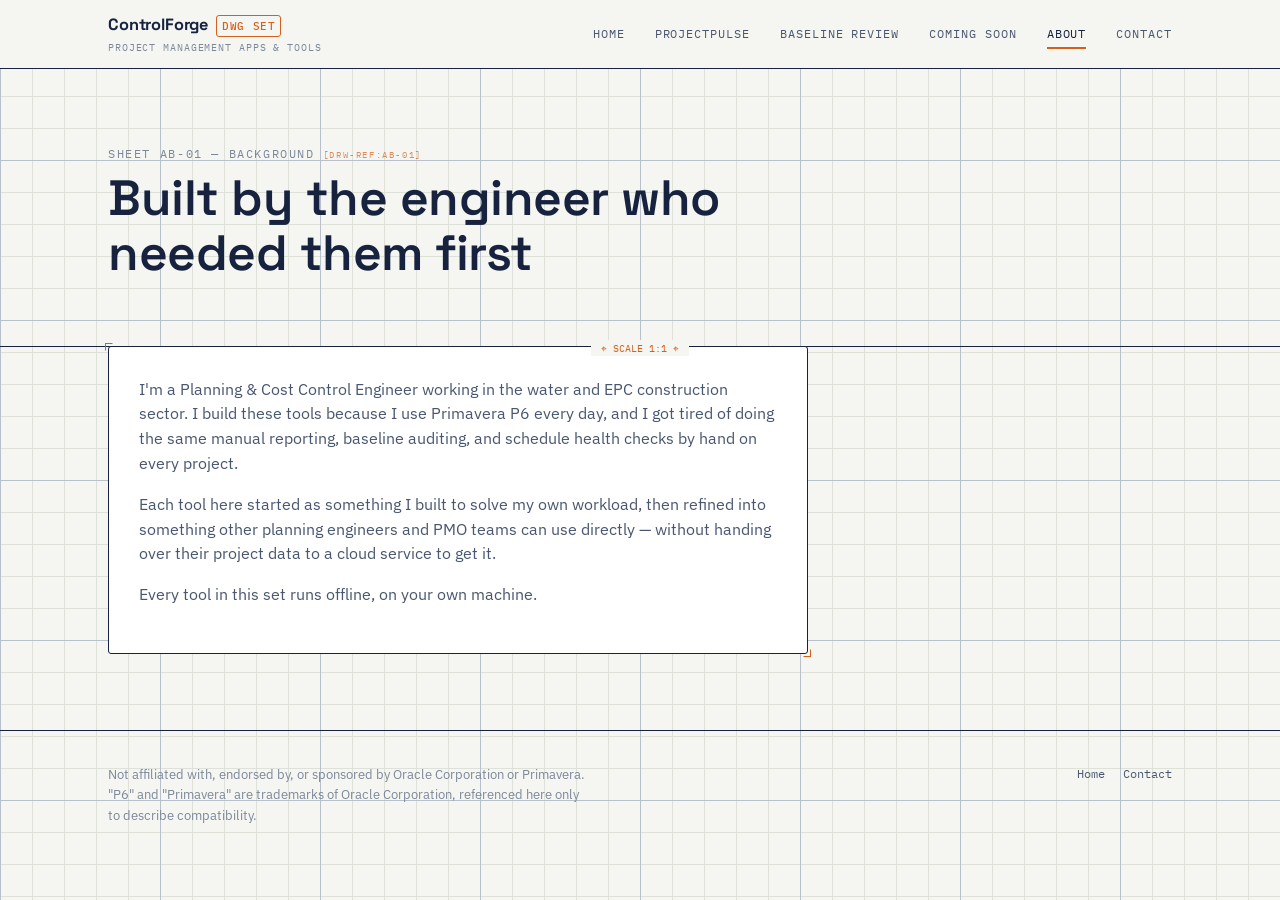
==== about.html @ 37e04826 "Initial commit - ControlForge website v2.0.0" ====
<!doctype html>
<html lang="en">
<head>
<meta charset="utf-8">
<meta name="viewport" content="width=device-width, initial-scale=1">
<title>About — ControlForge</title>
<meta name="description" content="Tools built by a Planning & Cost Control Engineer working in water-sector and EPC construction, for the P6 workload they use every day.">
<link rel="preconnect" href="https://fonts.googleapis.com">
<link rel="preconnect" href="https://fonts.gstatic.com" crossorigin>
<link href="https://fonts.googleapis.com/css2?family=Space+Grotesk:wght@500;600;700&family=IBM+Plex+Sans:wght@400;500;600&family=IBM+Plex+Mono:wght@400;500&display=swap" rel="stylesheet">
<link rel="stylesheet" href="assets/styles.css">

<!-- Google Analytics 4 — Measurement ID G-45PFV7MNN1 -->
<script async src="https://www.googletagmanager.com/gtag/js?id=G-45PFV7MNN1"></script>
<script>
  window.dataLayer = window.dataLayer || [];
  function gtag(){dataLayer.push(arguments);}
  gtag('js', new Date());
  gtag('config', 'G-45PFV7MNN1');
</script>
</head>
<body>

<header class="site-header">
  <div class="wrap">
    <div class="brand">
      <a href="index.html" class="wordmark">ControlForge <span class="dwg">DWG SET</span></a>
      <span class="tagline">Project Management Apps &amp; Tools</span>
    </div>
    <button class="nav-toggle" aria-label="Toggle navigation" aria-expanded="false">MENU</button>
    <nav class="nav">
      <a href="index.html">Home</a>
      <a href="projectpulse.html">ProjectPulse</a>
      <a href="baseline-review.html">Baseline Review</a>
      <a href="coming-soon.html">Coming Soon</a>
      <a href="about.html" aria-current="page">About</a>
      <a href="contact.html">Contact</a>
    </nav>
  </div>
</header>

<section class="hero" style="padding-bottom: 40px;">
  <div class="wrap">
    <span class="eyebrow" data-ref="AB-01">Sheet AB-01 — Background</span>
    <h1 style="max-width:22ch;">Built by the engineer who needed them first</h1>
  </div>
</section>

<section class="section reveal-on-scroll" style="border-top:none; padding-top:0;">
  <div class="wrap">
    <div class="panel" style="max-width:70ch;">
      <p>I'm a Planning &amp; Cost Control Engineer working in the water and EPC construction sector. I build these tools because I use Primavera P6 every day, and I got tired of doing the same manual reporting, baseline auditing, and schedule health checks by hand on every project.</p>
      <p>Each tool here started as something I built to solve my own workload, then refined into something other planning engineers and PMO teams can use directly — without handing over their project data to a cloud service to get it.</p>
      <p>Every tool in this set runs offline, on your own machine.</p>
    </div>
  </div>
</section>

<footer class="site-footer">
  <div class="wrap">
    <p class="footer-legal">Not affiliated with, endorsed by, or sponsored by Oracle Corporation or Primavera. "P6" and "Primavera" are trademarks of Oracle Corporation, referenced here only to describe compatibility.</p>
    <nav class="footer-nav">
      <a href="index.html">Home</a>
      <a href="contact.html">Contact</a>
    </nav>
  </div>
</footer>

<script src="assets/script.js"></script>
</body>
</html>
---- assets/styles.css ----
/* ==========================================================================
   Project Controls Toolkit — design tokens
   Direction: engineering drawing sheet — title blocks, dimension lines,
   grid paper, revision stamps. Built for planning/schedule engineers.
   ========================================================================== */

:root {
  --paper: #f5f6f2;
  --paper-raised: #ffffff;
  --grid-line: #dde1d8;
  --ink: #16223e;
  --ink-soft: #48566f;
  --ink-faint: #7c879a;
  --rule: #b7c0cc;
  --accent: #d4601c;
  --accent-ink: #ffffff;
  --live: #2f6f4e;
  --live-bg: #e7f0ea;
  --flag: #b23a2e;
  --flag-bg: #f6e6e4;
  --dev: #8a6d1f;
  --dev-bg: #f3ecda;

  --display: "Space Grotesk", "IBM Plex Sans", sans-serif;
  --sans: "IBM Plex Sans", sans-serif;
  --mono: "IBM Plex Mono", ui-monospace, monospace;

  --sheet-max: 1120px;
  --radius: 3px;
}

* { box-sizing: border-box; }

html { scroll-behavior: smooth; }

body {
  margin: 0;
  background-color: var(--paper);
  background-image:
    linear-gradient(var(--rule) 1px, transparent 1px),
    linear-gradient(90deg, var(--rule) 1px, transparent 1px),
    linear-gradient(var(--grid-line) 1px, transparent 1px),
    linear-gradient(90deg, var(--grid-line) 1px, transparent 1px);
  background-size: 160px 160px, 160px 160px, 32px 32px, 32px 32px;
  color: var(--ink);
  font-family: var(--sans);
  font-size: 16px;
  line-height: 1.55;
  -webkit-font-smoothing: antialiased;
  position: relative;
}

@media (prefers-reduced-motion: reduce) {
  * { animation: none !important; transition: none !important; scroll-behavior: auto !important; }
}

a { color: inherit; }
img { max-width: 100%; display: block; }

h1, h2, h3, h4 {
  font-family: var(--display);
  font-weight: 600;
  line-height: 1.12;
  margin: 0 0 0.5em;
  letter-spacing: -0.01em;
}

p { margin: 0 0 1em; color: var(--ink-soft); }

.mono { font-family: var(--mono); }

.eyebrow {
  font-family: var(--mono);
  font-size: 0.72rem;
  letter-spacing: 0.14em;
  text-transform: uppercase;
  color: var(--ink-faint);
  display: block;
  margin-bottom: 0.6em;
}

.wrap {
  max-width: var(--sheet-max);
  margin: 0 auto;
  padding: 0 28px;
}

/* -------------------------------------------------------------- header -- */

.site-header {
  border-bottom: 1.5px solid var(--ink);
  background: var(--paper);
  position: sticky;
  top: 0;
  z-index: 40;
}

.site-header .wrap {
  display: flex;
  align-items: center;
  justify-content: space-between;
  min-height: 68px;
  padding-top: 10px;
  padding-bottom: 10px;
}

.brand {
  display: flex;
  flex-direction: column;
  gap: 3px;
}

.tagline {
  font-family: var(--mono);
  font-size: 0.62rem;
  letter-spacing: 0.09em;
  text-transform: uppercase;
  color: var(--ink-faint);
}

.wordmark {
  font-family: var(--display);
  font-weight: 700;
  font-size: 1.02rem;
  text-decoration: none;
  color: var(--ink);
  letter-spacing: -0.01em;
  display: flex;
  align-items: baseline;
  gap: 8px;
}

.wordmark .dwg {
  font-family: var(--mono);
  font-size: 0.66rem;
  font-weight: 500;
  color: var(--accent);
  border: 1px solid var(--accent);
  padding: 2px 5px;
  letter-spacing: 0.06em;
  border-radius: var(--radius);
}

.nav {
  display: flex;
  align-items: center;
  gap: 30px;
}

.nav a {
  font-family: var(--mono);
  font-size: 0.74rem;
  letter-spacing: 0.08em;
  text-transform: uppercase;
  text-decoration: none;
  color: var(--ink-soft);
  padding: 6px 0;
  position: relative;
  transition: color 0.2s ease;
}

.nav a::after {
  content: "";
  position: absolute;
  bottom: 0;
  left: 0;
  width: 100%;
  height: 2px;
  background-color: var(--accent);
  transform: scaleX(0);
  transform-origin: bottom right;
  transition: transform 0.25s cubic-bezier(0.4, 0, 0.2, 1);
}

.nav a:hover {
  color: var(--ink);
}

.nav a:hover::after,
.nav a[aria-current="page"]::after {
  transform: scaleX(1);
  transform-origin: bottom left;
}

.nav a[aria-current="page"] {
  color: var(--ink);
}

.nav-toggle {
  display: none;
  background: none;
  border: 1.5px solid var(--ink);
  border-radius: var(--radius);
  padding: 8px 10px;
  font-family: var(--mono);
  font-size: 0.75rem;
  cursor: pointer;
}

@media (max-width: 760px) {
  .nav-toggle { display: block; }
  .nav {
    position: absolute;
    top: 100%;
    left: 0;
    right: 0;
    background: var(--paper-raised);
    border-bottom: 1.5px solid var(--ink);
    flex-direction: column;
    align-items: flex-start;
    gap: 0;
    padding: 6px 28px 16px;
    display: none;
  }
  .nav.open { display: flex; }
  .nav a { padding: 10px 0; width: 100%; border-bottom: 1px solid var(--grid-line); }
}

/* --------------------------------------------------------- title block -- */
/* the signature element: repurposes a CAD/drawing title block as a status
   strip, carrying real per-page metadata rather than decoration. */

.title-block {
  border-top: 1.5px solid var(--ink);
  border-bottom: 1.5px solid var(--ink);
  background: var(--paper-raised);
}

.title-block .wrap {
  display: grid;
  grid-template-columns: repeat(5, 1fr);
  padding: 0;
}

.tb-cell {
  padding: 12px 18px;
  border-right: 1px solid var(--rule);
}
.tb-cell:last-child { border-right: none; }

.tb-cell .tb-label {
  display: block;
  font-family: var(--mono);
  font-size: 0.62rem;
  letter-spacing: 0.1em;
  text-transform: uppercase;
  color: var(--ink-faint);
  margin-bottom: 4px;
}

.tb-cell .tb-value {
  font-family: var(--mono);
  font-size: 0.86rem;
  color: var(--ink);
}

.status-pill {
  display: inline-flex;
  align-items: center;
  gap: 6px;
  font-family: var(--mono);
  font-size: 0.7rem;
  letter-spacing: 0.06em;
  text-transform: uppercase;
  padding: 2px 8px 3px;
  border-radius: var(--radius);
}
.status-pill.live { background: var(--live-bg); color: var(--live); }
.status-pill.dev { background: var(--dev-bg); color: var(--dev); }
.status-pill::before {
  content: "";
  width: 6px;
  height: 6px;
  border-radius: 50%;
  background: currentColor;
}

@media (max-width: 760px) {
  .title-block .wrap { grid-template-columns: repeat(2, 1fr); }
  .tb-cell:nth-child(odd) { border-right: 1px solid var(--rule); }
}

/* -------------------------------------------------------------- hero  -- */

.hero {
  padding: 76px 0 60px;
  position: relative;
}

.hero-grid {
  display: grid;
  grid-template-columns: 1.15fr 0.85fr;
  gap: 56px;
  align-items: center;
}

@media (max-width: 860px) {
  .hero-grid { grid-template-columns: 1fr; }
}

.hero h1 {
  font-size: clamp(2.1rem, 4.2vw, 3.1rem);
  max-width: 15ch;
}

.hero .lede {
  font-size: 1.08rem;
  max-width: 46ch;
  color: var(--ink-soft);
}

.cta-row {
  display: flex;
  gap: 14px;
  flex-wrap: wrap;
  margin-top: 26px;
}

.btn {
  font-family: var(--mono);
  font-size: 0.8rem;
  letter-spacing: 0.03em;
  text-decoration: none;
  padding: 12px 20px;
  border-radius: var(--radius);
  display: inline-flex;
  align-items: center;
  gap: 8px;
  border: 1.5px solid var(--ink);
  transition: transform 0.1s ease, box-shadow 0.1s ease, background-color 0.2s ease;
  position: relative;
  box-shadow: 2px 2px 0px var(--ink);
}

.btn:hover {
  transform: translate(-1px, -1px);
  box-shadow: 4px 4px 0px var(--ink);
}

.btn:active {
  transform: translate(1px, 1px);
  box-shadow: 1px 1px 0px var(--ink);
}

.btn-primary {
  background: var(--accent);
  border-color: var(--ink);
  color: var(--accent-ink);
}

.btn-primary:hover {
  background: #e2712d;
}

.btn-ghost {
  background: var(--paper-raised);
  color: var(--ink);
}

.btn-ghost:hover {
  background: var(--paper);
}

/* ---------------------------------------------------------- gantt art -- */
/* decorative schedule bars used on the hero — the visual vernacular of
   the subject matter (P6 schedules) rather than a generic illustration */

.gantt {
  border: 1.5px solid var(--ink);
  background: var(--paper-raised);
  border-radius: var(--radius);
  padding: 18px 18px 20px;
}

.gantt-row {
  display: grid;
  grid-template-columns: 84px 1fr;
  align-items: center;
  gap: 10px;
  margin-bottom: 10px;
}

.gantt-row:last-child { margin-bottom: 0; }

.gantt-label {
  font-family: var(--mono);
  font-size: 0.68rem;
  color: var(--ink-faint);
}

.gantt-track {
  height: 10px;
  background: var(--grid-line);
  border-radius: 2px;
  position: relative;
  overflow: hidden;
}

.gantt-bar {
  position: absolute;
  top: 0;
  bottom: 0;
  border-radius: 2px;
  background: var(--ink);
}

.gantt-bar.accent { background: var(--accent); }
.gantt-bar.live { background: var(--live); }

/* --------------------------------------------------------------- grid -- */

.section {
  padding: 56px 0;
  border-top: 1px solid var(--grid-line);
}

.section-head {
  display: flex;
  justify-content: space-between;
  align-items: flex-end;
  gap: 24px;
  margin-bottom: 34px;
  flex-wrap: wrap;
}

.section-head h2 {
  font-size: 1.7rem;
  margin: 0;
}

.card-grid {
  display: grid;
  grid-template-columns: repeat(3, 1fr);
  gap: 20px;
}

@media (max-width: 900px) {
  .card-grid { grid-template-columns: 1fr; }
}

.card {
  border: 1.5px solid var(--ink);
  background: var(--paper-raised);
  border-radius: var(--radius);
  padding: 24px;
  display: flex;
  flex-direction: column;
  min-height: 100%;
}

.card .num {
  font-family: var(--mono);
  font-size: 0.72rem;
  color: var(--accent);
  margin-bottom: 10px;
}

.card h3 { font-size: 1.2rem; margin-bottom: 10px; }

.card p { flex-grow: 1; }

.card .price {
  font-family: var(--mono);
  font-size: 0.86rem;
  color: var(--ink);
  margin: 14px 0 16px;
  padding-top: 14px;
  border-top: 1px solid var(--grid-line);
}

.card .btn { align-self: flex-start; margin-top: 4px; }

/* --------------------------------------------------------- feature list -- */

.feature-list {
  list-style: none;
  margin: 0;
  padding: 0;
  display: grid;
  gap: 0;
}

.feature-list li {
  display: grid;
  grid-template-columns: 34px 1fr;
  gap: 14px;
  padding: 16px 0;
  border-bottom: 1px solid var(--grid-line);
}

.feature-list li:first-child { border-top: 1px solid var(--grid-line); }

.feature-list .leader {
  font-family: var(--mono);
  font-size: 0.78rem;
  color: var(--accent);
  padding-top: 2px;
}

.feature-list strong { color: var(--ink); display: block; margin-bottom: 2px; }
.feature-list span { color: var(--ink-soft); font-size: 0.94rem; }

/* -------------------------------------------------------------- panel -- */

.panel {
  border: 1.5px solid var(--ink);
  background: var(--paper-raised);
  border-radius: var(--radius);
  padding: 30px;
}

.two-col {
  display: grid;
  grid-template-columns: 1fr 1fr;
  gap: 24px;
}

@media (max-width: 760px) {
  .two-col { grid-template-columns: 1fr; }
}

.notice {
  border: 1px solid var(--flag);
  background: var(--flag-bg);
  color: #6f251d;
  border-radius: var(--radius);
  padding: 14px 16px;
  font-size: 0.92rem;
}

.notice strong { color: #6f251d; }

/* ----------------------------------------------------------- promo bar -- */

.promo-banner {
  background: var(--ink);
  color: var(--paper);
}

.promo-banner .wrap {
  display: flex;
  align-items: center;
  justify-content: center;
  gap: 10px;
  padding: 10px 28px;
  flex-wrap: wrap;
  text-align: center;
}

.promo-banner strong {
  font-family: var(--mono);
  font-size: 0.76rem;
  letter-spacing: 0.05em;
  text-transform: uppercase;
  background: var(--accent);
  color: var(--accent-ink);
  padding: 3px 8px;
  border-radius: var(--radius);
}

.promo-banner span {
  font-size: 0.88rem;
}

.promo-banner a {
  text-decoration: underline;
  color: var(--paper);
}

/* -------------------------------------------------------- price block -- */

.price-block {
  display: flex;
  align-items: baseline;
  gap: 10px;
  flex-wrap: wrap;
}

.price-was {
  font-family: var(--mono);
  font-size: 1rem;
  color: var(--ink-faint);
  text-decoration: line-through;
}

.price-now {
  font-family: var(--mono);
  font-size: 1.6rem;
  font-weight: 500;
  color: var(--ink);
}

.price-off {
  font-family: var(--mono);
  font-size: 0.72rem;
  letter-spacing: 0.06em;
  text-transform: uppercase;
  background: var(--live-bg);
  color: var(--live);
  padding: 3px 8px;
  border-radius: var(--radius);
}

.upgrade-badge {
  border: 1px dashed var(--rule);
  border-radius: var(--radius);
  padding: 12px 14px;
  font-size: 0.88rem;
  color: var(--ink-soft);
  margin-top: 14px;
  background: var(--paper);
}

.upgrade-badge strong { color: var(--ink); }

/* ---------------------------------------------------------- downloads -- */

.download-row {
  display: flex;
  gap: 14px;
  flex-wrap: wrap;
  margin: 16px 0;
}

.download-btn {
  display: flex;
  align-items: center;
  gap: 10px;
  border: 1.5px solid var(--ink);
  border-radius: var(--radius);
  padding: 12px 18px;
  text-decoration: none;
  color: var(--ink);
  min-width: 220px;
}

.download-btn:hover { background: var(--paper); }

.download-btn .dl-label {
  display: block;
  font-family: var(--mono);
  font-size: 0.62rem;
  letter-spacing: 0.08em;
  text-transform: uppercase;
  color: var(--ink-faint);
}

.download-btn .dl-name {
  display: block;
  font-family: var(--display);
  font-weight: 600;
  font-size: 0.98rem;
}

/* ------------------------------------------------------- version table -- */

.version-compare {
  display: grid;
  grid-template-columns: 1fr 1fr;
  gap: 20px;
}

@media (max-width: 760px) {
  .version-compare { grid-template-columns: 1fr; }
}

.version-col {
  border: 1.5px solid var(--ink);
  border-radius: var(--radius);
  background: var(--paper-raised);
  padding: 22px;
}

.version-col .v-head {
  display: flex;
  align-items: center;
  justify-content: space-between;
  margin-bottom: 14px;
  padding-bottom: 12px;
  border-bottom: 1px solid var(--grid-line);
}

.version-col .v-head h3 {
  font-size: 1.02rem;
  margin: 0;
}

.version-col ul {
  list-style: none;
  margin: 0;
  padding: 0;
}

.version-col li {
  font-size: 0.92rem;
  color: var(--ink-soft);
  padding: 8px 0 8px 20px;
  position: relative;
  border-bottom: 1px solid var(--grid-line);
}

.version-col li:last-child { border-bottom: none; }

.version-col li::before {
  content: "—";
  position: absolute;
  left: 0;
  color: var(--ink-faint);
}

.version-col.next li::before { content: "+"; color: var(--accent); }

.version-note {
  font-size: 0.82rem;
  color: var(--ink-faint);
  margin-top: 12px;
}

/* ----------------------------------------------------------- media -- */

.video-slot {
  border: 1.5px dashed var(--rule);
  border-radius: var(--radius);
  background: var(--paper-raised);
  aspect-ratio: 16 / 9;
  display: flex;
  flex-direction: column;
  align-items: center;
  justify-content: center;
  gap: 10px;
  color: var(--ink-faint);
}

.video-slot iframe {
  width: 100%;
  height: 100%;
  border: none;
  border-radius: var(--radius);
}

.video-slot .play-icon {
  width: 46px;
  height: 46px;
  border-radius: 50%;
  border: 1.5px solid var(--ink-faint);
  display: flex;
  align-items: center;
  justify-content: center;
}

.video-slot .play-icon::after {
  content: "";
  border-style: solid;
  border-width: 8px 0 8px 13px;
  border-color: transparent transparent transparent var(--ink-faint);
  margin-left: 3px;
}

.video-slot .slot-label {
  font-family: var(--mono);
  font-size: 0.74rem;
  letter-spacing: 0.04em;
  text-align: center;
  max-width: 32ch;
}

.screenshot-grid {
  display: grid;
  grid-template-columns: repeat(3, 1fr);
  gap: 16px;
  margin-top: 16px;
}

@media (max-width: 760px) {
  .screenshot-grid { grid-template-columns: 1fr; }
}

.screenshot-slot {
  border: 1.5px dashed var(--rule);
  border-radius: var(--radius);
  background: var(--paper-raised);
  aspect-ratio: 4 / 3;
  display: flex;
  align-items: center;
  justify-content: center;
  padding: 16px;
  overflow: hidden;
}

.screenshot-slot img {
  width: 100%;
  height: 100%;
  object-fit: cover;
  border-radius: 2px;
}

.screenshot-slot .slot-label {
  font-family: var(--mono);
  font-size: 0.7rem;
  letter-spacing: 0.03em;
  color: var(--ink-faint);
  text-align: center;
}

.media-note {
  font-size: 0.82rem;
  color: var(--ink-faint);
  margin-top: 14px;
}

/* -------------------------------------------------------------- footer -- */

.site-footer {
  border-top: 1.5px solid var(--ink);
  padding: 34px 0 40px;
  margin-top: 20px;
}

.site-footer .wrap {
  display: flex;
  justify-content: space-between;
  gap: 20px;
  flex-wrap: wrap;
}

.footer-legal {
  font-size: 0.82rem;
  color: var(--ink-faint);
  max-width: 60ch;
}

.footer-nav {
  display: flex;
  gap: 18px;
  flex-wrap: wrap;
}

.footer-nav a {
  font-family: var(--mono);
  font-size: 0.74rem;
  text-decoration: none;
  color: var(--ink-soft);
}

.footer-nav a:hover { color: var(--accent); }

/* --------------------------------------------------------------- misc -- */

.stamp {
  display: inline-block;
  font-family: var(--mono);
  font-size: 0.68rem;
  letter-spacing: 0.08em;
  text-transform: uppercase;
  border: 1.5px solid var(--flag);
  color: var(--flag);
  padding: 4px 9px;
  border-radius: var(--radius);
  transform: rotate(-2deg);
}

.form-field {
  display: block;
  margin-bottom: 16px;
}

.form-field label {
  display: block;
  font-family: var(--mono);
  font-size: 0.72rem;
  letter-spacing: 0.06em;
  text-transform: uppercase;
  color: var(--ink-faint);
  margin-bottom: 6px;
}

.form-field input,
.form-field textarea {
  width: 100%;
  border: 1.5px solid var(--rule);
  border-radius: var(--radius);
  padding: 10px 12px;
  font-family: var(--sans);
  font-size: 0.95rem;
  background: var(--paper-raised);
  color: var(--ink);
}

.form-field input:focus,
.form-field textarea:focus,
a:focus-visible,
button:focus-visible {
  outline: 2.5px solid var(--accent);
  outline-offset: 2px;
}

/* Corner Marks for CAD Aesthetics */
.card, .panel {
  position: relative;
  transition: border-color 0.2s cubic-bezier(0.4, 0, 0.2, 1), box-shadow 0.2s cubic-bezier(0.4, 0, 0.2, 1);
}

.card:hover, .panel:hover {
  border-color: var(--accent);
  box-shadow: 4px 4px 0px rgba(212, 96, 28, 0.15);
}

.card::before, .card::after,
.panel::before, .panel::after {
  content: "";
  position: absolute;
  width: 6px;
  height: 6px;
  pointer-events: none;
  transition: transform 0.2s cubic-bezier(0.4, 0, 0.2, 1), border-color 0.2s ease;
  border: 1px solid transparent;
}

/* top-left corner marks */
.card::before, .panel::before {
  top: -4px;
  left: -4px;
  border-top-color: var(--accent);
  border-left-color: var(--accent);
}

/* bottom-right corner marks */
.card::after, .panel::after {
  bottom: -4px;
  right: -4px;
  border-bottom-color: var(--accent);
  border-right-color: var(--accent);
}

.card:hover::before, .panel:hover::before {
  transform: translate(-2px, -2px);
}

.card:hover::after, .panel:hover::after {
  transform: translate(2px, 2px);
}

/* Coordinate indicators A1 / B2 margins on sheets */
.eyebrow {
  position: relative;
}
.eyebrow::after {
  content: "[DRW-REF:" attr(data-ref) "]";
  font-size: 0.55rem;
  color: var(--accent);
  margin-left: 8px;
  opacity: 0.7;
}

/* CAD Divider line (replaces simple border-top on sections) */
.section {
  position: relative;
  border-top: none;
}
.section::before {
  content: "";
  position: absolute;
  top: 0;
  left: 0;
  right: 0;
  height: 1px;
  background: var(--ink);
}
/* Dimension line tick effects on sections */
.section::after {
  content: "✦";
  position: absolute;
  top: -6px;
  left: 50%;
  transform: translateX(-50%);
  background: var(--paper);
  padding: 0 10px;
  font-size: 0.65rem;
  color: var(--accent);
  font-family: var(--mono);
}

/* Section specific markings */
.section:nth-of-type(even)::after {
  content: "⌖ SCALE 1:1 ⌖";
}
.section:nth-of-type(odd)::after {
  content: "⌖ UNIT: MM ⌖";
}

/* Mockup CSS for beautiful technical screenshots fallbacks */
.screenshot-slot {
  position: relative;
  overflow: hidden;
  display: flex;
  flex-direction: column;
  align-items: center;
  justify-content: center;
  border: 1.5px dashed var(--rule);
  background: var(--paper-raised);
  border-radius: var(--radius);
  aspect-ratio: 4 / 3;
  padding: 16px;
  transition: border-color 0.2s ease, transform 0.2s ease;
}

.screenshot-slot:hover {
  border-color: var(--accent);
  transform: translateY(-2px);
}

.screenshot-slot img {
  position: absolute;
  top: 0;
  left: 0;
  width: 100%;
  height: 100%;
  object-fit: cover;
  z-index: 5;
}

.mockup {
  width: 100%;
  height: calc(100% - 20px);
  background: var(--paper);
  border: 1.5px solid var(--ink);
  border-radius: var(--radius);
  display: flex;
  flex-direction: column;
  overflow: hidden;
  margin-bottom: 8px;
  box-shadow: 3px 3px 0px var(--ink);
  font-family: var(--mono);
  position: relative;
}

.mockup-header {
  background: var(--ink);
  color: var(--paper);
  padding: 4px 8px;
  font-size: 0.55rem;
  display: flex;
  align-items: center;
  gap: 6px;
  border-bottom: 1.5px solid var(--ink);
  letter-spacing: 0.05em;
  text-transform: uppercase;
  font-weight: 600;
}

.mockup-dot {
  width: 5px;
  height: 5px;
  border-radius: 50%;
  background: var(--paper);
  opacity: 0.7;
}

.mockup-title {
  overflow: hidden;
  text-overflow: ellipsis;
  white-space: nowrap;
}

.mockup-body {
  padding: 8px;
  flex-grow: 1;
  display: flex;
  flex-direction: column;
  justify-content: space-between;
  background: var(--paper-raised);
}

/* Stats Mockup */
.mockup-stats {
  display: grid;
  grid-template-columns: repeat(3, 1fr);
  gap: 4px;
}
.m-stat {
  border: 1px solid var(--grid-line);
  padding: 3px;
  border-radius: 2px;
  text-align: center;
  background: var(--paper);
}
.m-lbl {
  display: block;
  font-size: 0.45rem;
  color: var(--ink-faint);
  text-transform: uppercase;
}
.m-val {
  font-size: 0.65rem;
  font-weight: 700;
}
.accent-text { color: var(--accent); }
.live-text { color: var(--live); }
.flag-text { color: var(--flag); }

.mockup-chart {
  display: flex;
  flex-direction: column;
  gap: 5px;
  margin-top: 4px;
}
.mockup-chart-bar {
  height: 6px;
  border-radius: 2px;
  border: 1px solid var(--ink);
}

/* Excel Mockup */
.excel-logo {
  background: #107c41;
  color: white;
  padding: 0px 3px;
  border-radius: 1px;
  font-weight: bold;
  font-size: 0.5rem;
}
.excel-grid {
  display: flex;
  flex-direction: column;
  gap: 2px;
  font-size: 0.5rem;
}
.excel-row {
  display: grid;
  grid-template-columns: 24px 1fr 22px 22px;
  gap: 3px;
  padding: 1px 2px;
  border-bottom: 1px solid var(--grid-line);
  text-align: left;
}
.excel-hdr {
  font-weight: bold;
  background: var(--paper);
  border-bottom: 1px solid var(--ink);
}

/* Word Mockup */
.word-logo {
  background: #185abd;
  color: white;
  padding: 0px 3px;
  border-radius: 1px;
  font-weight: bold;
  font-size: 0.5rem;
}
.document-page {
  display: flex;
  flex-direction: column;
  gap: 3px;
  text-align: left;
}
.doc-title-block {
  border-bottom: 1px solid var(--ink);
  padding-bottom: 1px;
  margin-bottom: 2px;
}
.doc-eyebrow {
  font-size: 0.4rem;
  color: var(--ink-faint);
  display: block;
}
.doc-title {
  font-size: 0.5rem;
  font-weight: bold;
  display: block;
}
.doc-text-line {
  height: 3px;
  background: var(--grid-line);
  border-radius: 1px;
}
.doc-highlight-box {
  background: var(--flag-bg);
  border: 1px dashed var(--flag);
  color: #6f251d;
  font-size: 0.45rem;
  padding: 2px;
  margin-top: 2px;
  border-radius: 2px;
}

/* DCMA Mockup */
.dcma-list {
  display: flex;
  flex-direction: column;
  gap: 3px;
  font-size: 0.5rem;
  text-align: left;
}
.dcma-item {
  display: flex;
  justify-content: space-between;
  align-items: center;
  padding: 2px;
  border: 1px solid var(--grid-line);
  background: var(--paper);
  border-radius: 2px;
}
.badge {
  font-size: 0.4rem;
  font-weight: bold;
  padding: 1px 2px;
  border-radius: 2px;
}
.badge-pass {
  background: var(--live-bg);
  color: var(--live);
}
.badge-fail {
  background: var(--flag-bg);
  color: var(--flag);
}

/* Risk Mockup */
.risk-matrix {
  display: grid;
  grid-template-columns: repeat(2, 1fr);
  gap: 3px;
  flex-grow: 1;
}
.risk-cell {
  border: 1px solid var(--ink);
  border-radius: 2px;
  display: flex;
  align-items: center;
  justify-content: center;
  font-size: 0.45rem;
  padding: 3px 1px;
  text-align: center;
  font-weight: bold;
}
.risk-cell.high { background: var(--flag-bg); color: var(--flag); }
.risk-cell.medium { background: var(--dev-bg); color: var(--dev); }
.risk-cell.low { background: var(--live-bg); color: var(--live); }

/* Output Bundle Mockup */
.bundle-visual {
  display: flex;
  justify-content: center;
  align-items: center;
  gap: 6px;
  flex-grow: 1;
}
.bv-card {
  width: 26px;
  height: 34px;
  border: 1px solid var(--ink);
  border-radius: 2px;
  display: flex;
  align-items: center;
  justify-content: center;
  font-size: 0.45rem;
  font-weight: bold;
  box-shadow: 1px 1px 0 var(--ink);
}
.doc-mini { background: #eef2fa; color: #185abd; border-color: #185abd; }
.xls-mini { background: #eff7f2; color: #107c41; border-color: #107c41; }
.html-mini { background: #fdf5f0; color: #d4601c; border-color: #d4601c; }

/* Scroll Reveal classes */
.reveal-on-scroll {
  opacity: 0;
  transform: translateY(20px);
  transition: opacity 0.6s cubic-bezier(0.2, 0.8, 0.2, 1), transform 0.6s cubic-bezier(0.2, 0.8, 0.2, 1);
}
.reveal-on-scroll.revealed {
  opacity: 1;
  transform: translateY(0);
}
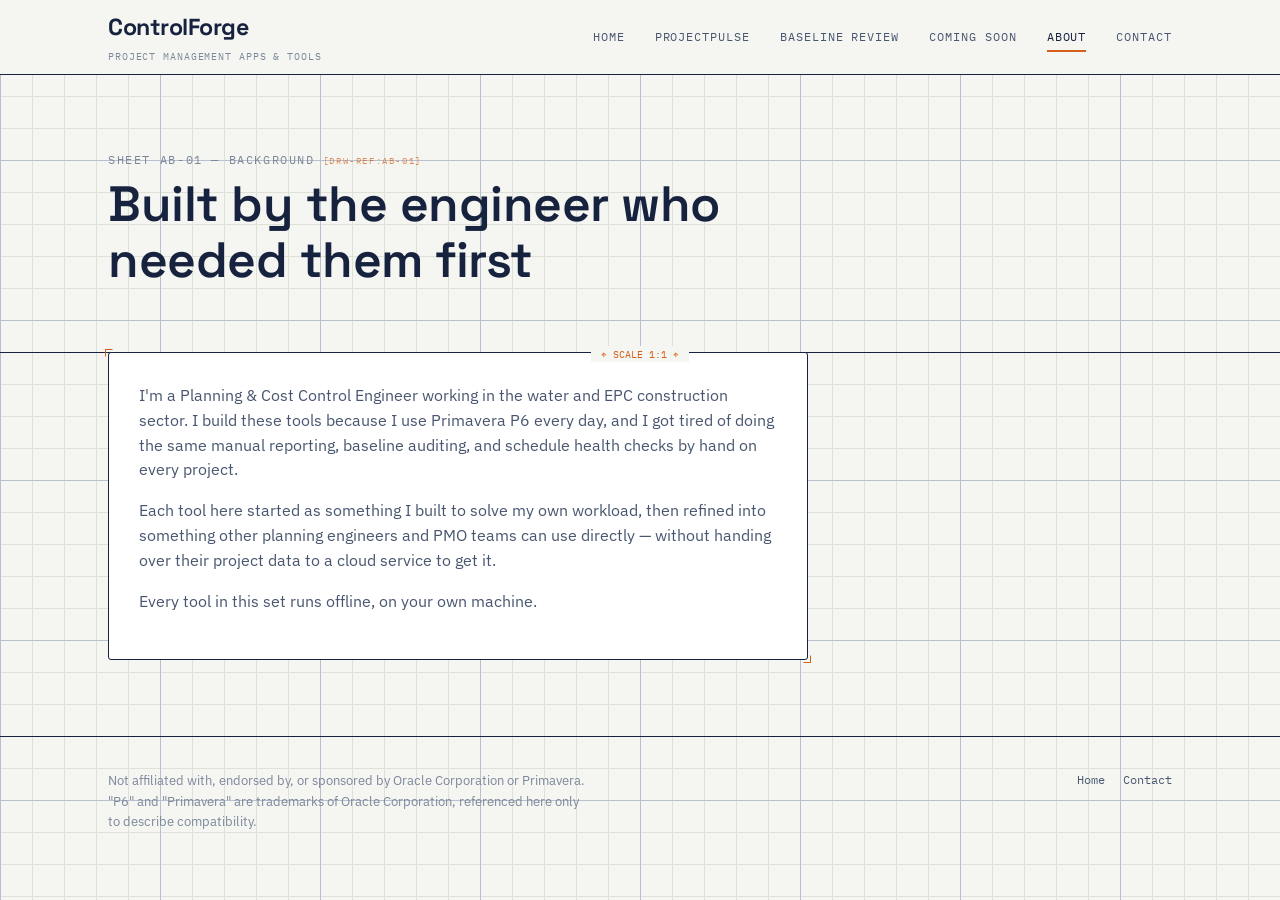
==== commit 53cf23cf: "Update design, update ProjectPulse features for v3, remove DWG SET, add Forensic Delay Analysis tool" ====
--- a/about.html
+++ b/about.html
@@ -24,7 +24,7 @@
 <header class="site-header">
   <div class="wrap">
     <div class="brand">
-      <a href="index.html" class="wordmark">ControlForge <span class="dwg">DWG SET</span></a>
+      <a href="index.html" class="wordmark">ControlForge</a>
       <span class="tagline">Project Management Apps &amp; Tools</span>
     </div>
     <button class="nav-toggle" aria-label="Toggle navigation" aria-expanded="false">MENU</button>
--- a/assets/styles.css
+++ b/assets/styles.css
@@ -121,24 +121,17 @@
 .wordmark {
   font-family: var(--display);
   font-weight: 700;
-  font-size: 1.02rem;
+  font-size: 1.45rem;
   text-decoration: none;
   color: var(--ink);
-  letter-spacing: -0.01em;
-  display: flex;
-  align-items: baseline;
-  gap: 8px;
-}
-
-.wordmark .dwg {
-  font-family: var(--mono);
-  font-size: 0.66rem;
-  font-weight: 500;
+  letter-spacing: -0.02em;
+  display: inline-flex;
+  align-items: center;
+  transition: color 0.2s ease;
+}
+
+.wordmark:hover {
   color: var(--accent);
-  border: 1px solid var(--accent);
-  padding: 2px 5px;
-  letter-spacing: 0.06em;
-  border-radius: var(--radius);
 }
 
 .nav {
@@ -533,38 +526,44 @@
 /* ----------------------------------------------------------- promo bar -- */
 
 .promo-banner {
+  background: var(--accent);
+  color: var(--accent-ink);
+  border-bottom: 1.5px solid var(--ink);
+  font-weight: 600;
+  box-shadow: inset 0 -4px 0 rgba(0, 0, 0, 0.1);
+}
+
+.promo-banner .wrap {
+  display: flex;
+  align-items: center;
+  justify-content: center;
+  gap: 12px;
+  padding: 12px 28px;
+  flex-wrap: wrap;
+  text-align: center;
+}
+
+.promo-banner strong {
+  font-family: var(--mono);
+  font-size: 0.8rem;
+  letter-spacing: 0.08em;
+  text-transform: uppercase;
   background: var(--ink);
   color: var(--paper);
-}
-
-.promo-banner .wrap {
-  display: flex;
-  align-items: center;
-  justify-content: center;
-  gap: 10px;
-  padding: 10px 28px;
-  flex-wrap: wrap;
-  text-align: center;
-}
-
-.promo-banner strong {
-  font-family: var(--mono);
-  font-size: 0.76rem;
-  letter-spacing: 0.05em;
-  text-transform: uppercase;
-  background: var(--accent);
-  color: var(--accent-ink);
-  padding: 3px 8px;
-  border-radius: var(--radius);
+  padding: 4px 10px;
+  border-radius: var(--radius);
+  box-shadow: 2px 2px 0px rgba(0, 0, 0, 0.15);
 }
 
 .promo-banner span {
-  font-size: 0.88rem;
+  font-size: 0.95rem;
+  letter-spacing: -0.01em;
 }
 
 .promo-banner a {
   text-decoration: underline;
-  color: var(--paper);
+  color: var(--accent-ink);
+  font-weight: 700;
 }
 
 /* -------------------------------------------------------- price block -- */
@@ -592,13 +591,16 @@
 
 .price-off {
   font-family: var(--mono);
-  font-size: 0.72rem;
+  font-size: 0.8rem;
   letter-spacing: 0.06em;
   text-transform: uppercase;
-  background: var(--live-bg);
-  color: var(--live);
-  padding: 3px 8px;
-  border-radius: var(--radius);
+  background: var(--flag-bg);
+  color: var(--flag);
+  border: 1.5px solid var(--flag);
+  padding: 4px 10px;
+  border-radius: var(--radius);
+  font-weight: bold;
+  box-shadow: 2px 2px 0 var(--ink);
 }
 
 .upgrade-badge {
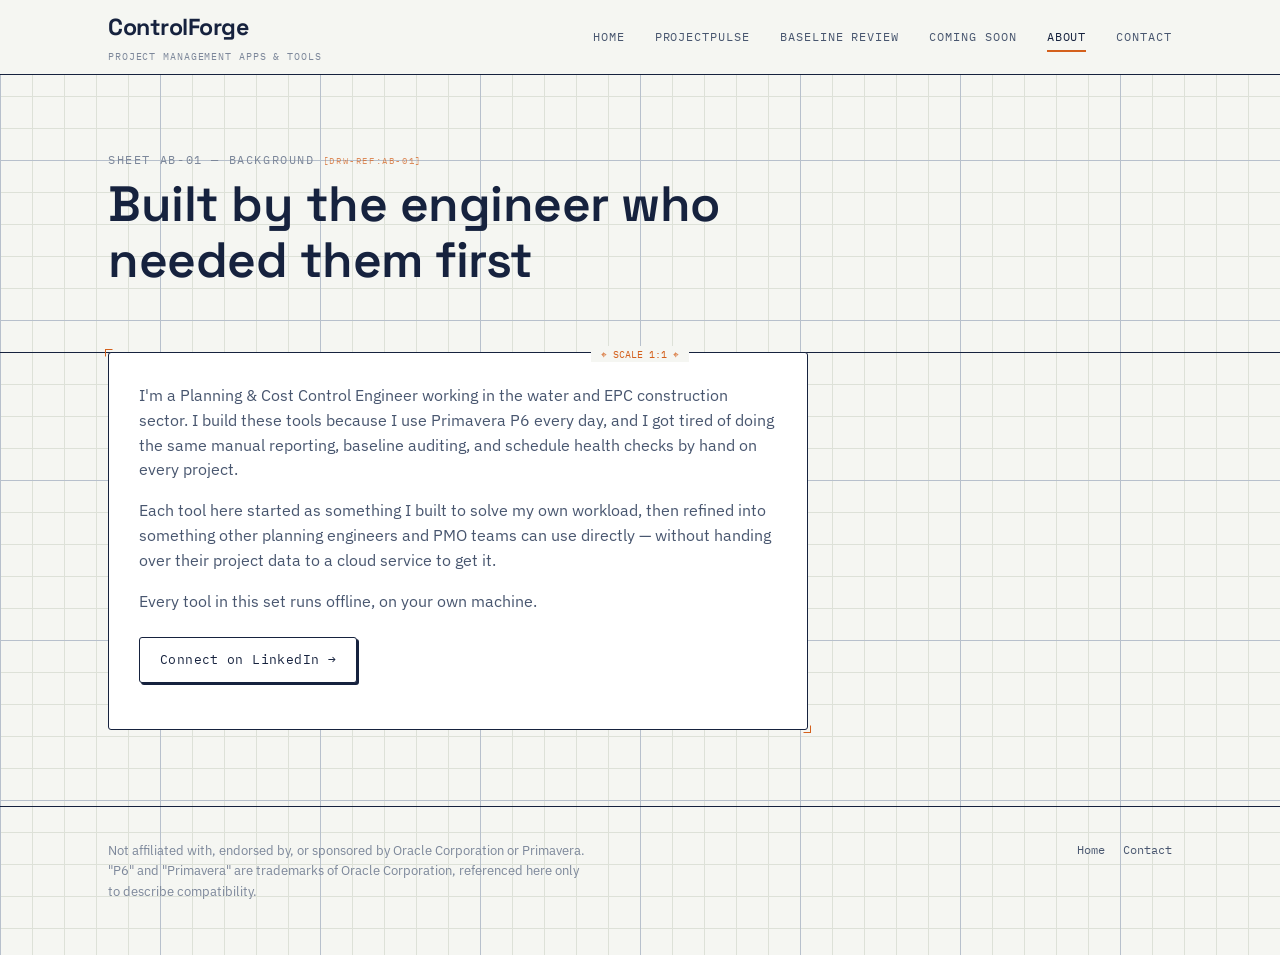
==== commit 8024b24a: "Add LinkedIn profile link button to about.html" ====
--- a/about.html
+++ b/about.html
@@ -1,9 +1,16 @@
 <!doctype html>
 <html lang="en">
 <head>
+<!-- Google Tag Manager -->
+<script>(function(w,d,s,l,i){w[l]=w[l]||[];w[l].push({'gtm.start':
+new Date().getTime(),event:'gtm.js'});var f=d.getElementsByTagName(s)[0],
+j=d.createElement(s),dl=l!='dataLayer'?'&l='+l:'';j.async=true;j.src=
+'https://www.googletagmanager.com/gtm.js?id='+i+dl;f.parentNode.insertBefore(j,f);
+})(window,document,'script','dataLayer','GTM-M5MRZWPH');</script>
+<!-- End Google Tag Manager -->
 <meta charset="utf-8">
 <meta name="viewport" content="width=device-width, initial-scale=1">
-<title>About — ControlForge</title>
+<title>About | ControlForge</title>
 <meta name="description" content="Tools built by a Planning & Cost Control Engineer working in water-sector and EPC construction, for the P6 workload they use every day.">
 <link rel="preconnect" href="https://fonts.googleapis.com">
 <link rel="preconnect" href="https://fonts.gstatic.com" crossorigin>
@@ -20,6 +27,10 @@
 </script>
 </head>
 <body>
+<!-- Google Tag Manager (noscript) -->
+<noscript><iframe src="https://www.googletagmanager.com/ns.html?id=GTM-M5MRZWPH"
+height="0" width="0" style="display:none;visibility:hidden"></iframe></noscript>
+<!-- End Google Tag Manager (noscript) -->
 
 <header class="site-header">
   <div class="wrap">
@@ -52,6 +63,9 @@
       <p>I'm a Planning &amp; Cost Control Engineer working in the water and EPC construction sector. I build these tools because I use Primavera P6 every day, and I got tired of doing the same manual reporting, baseline auditing, and schedule health checks by hand on every project.</p>
       <p>Each tool here started as something I built to solve my own workload, then refined into something other planning engineers and PMO teams can use directly — without handing over their project data to a cloud service to get it.</p>
       <p>Every tool in this set runs offline, on your own machine.</p>
+      <p style="margin-top: 24px;">
+        <a class="btn btn-ghost" href="https://www.linkedin.com/in/mohammed-farooque-jawaid-planning-cost-control-51052216" target="_blank" rel="noopener noreferrer" data-track="outbound_click" data-destination="linkedin" data-tool="about">Connect on LinkedIn →</a>
+      </p>
     </div>
   </div>
 </section>
